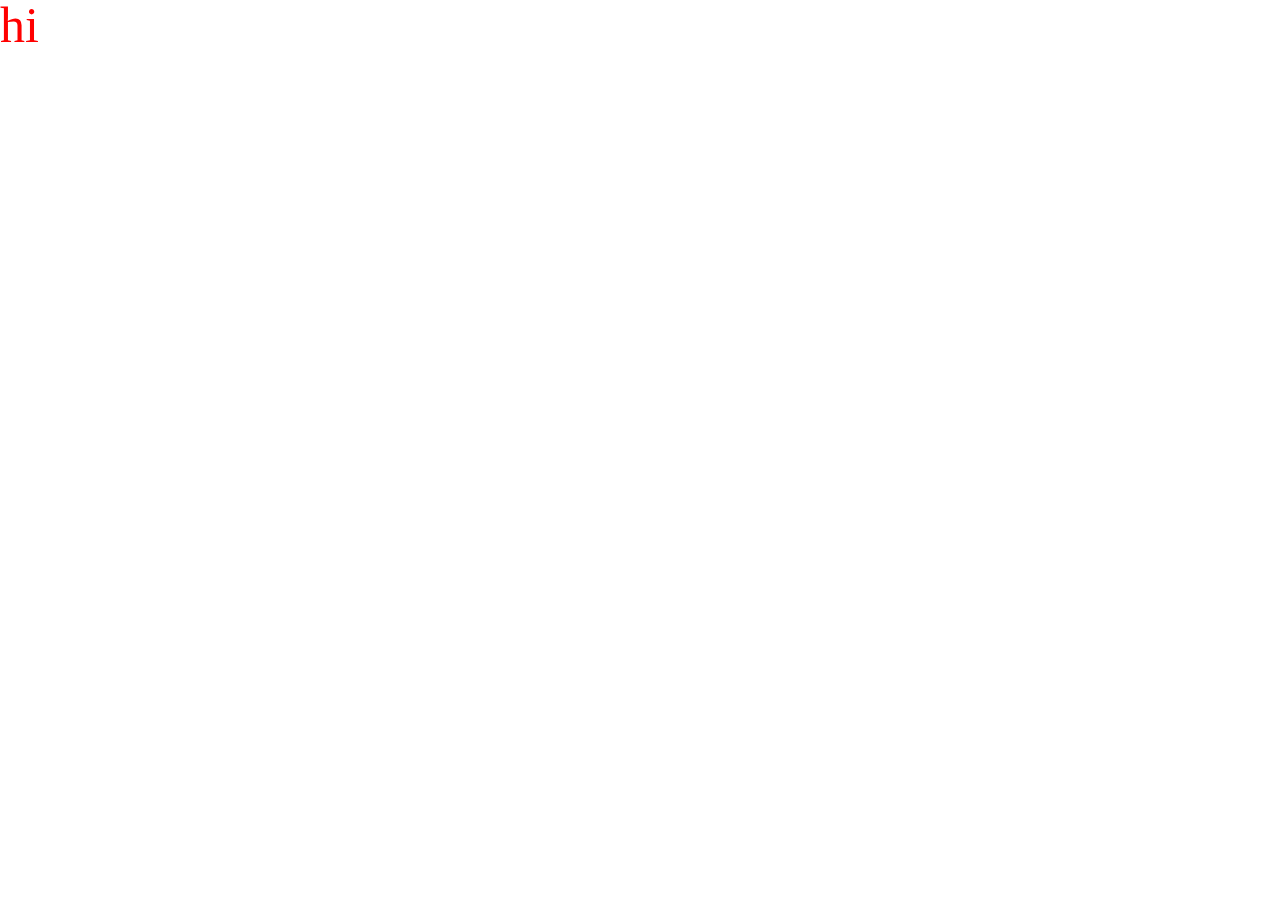
==== index.html @ 22e25c7e "start" ====
<!DOCTYPE html>
<html lang="en">
  <head>
    <link rel="stylesheet" type="text/css" href="css/normal.css">
    <link rel="stylesheet" type="text/css" href="css/media.css">
    <link rel="stylesheet" type="text/css" href="css/style.css">
    <title>Portfolio</title>
  </head>
  <body>
    <p>hi</p>
    <script src="js/jquery-2.2.4.min.js"></script>
    <script src="js/script.js"></script>
  </body>
</html>
---- css/normal.css ----
html, body, div, span, applet, object, iframe,
h1, h2, h3, h4, h5, h6, p, pre,
a, abbr, acronym, address, big, code,
del, dfn, em, img, ins, kbd, s, samp,
small, strike, strong, tt, var,
b, u, i, center,
dl, dt, dd, ol, ul, li,
fieldset, form, label, legend,
table, caption, tbody, tfoot, thead, tr, th, td,
article, aside, canvas, details, embed, 
figure, figcaption, footer, header, hgroup, 
menu, nav, output, ruby, section, summary,
time, mark, audio, video {
	margin: 0;
	padding: 0;
	border: 0;
	font-size: 100%;
	font: inherit;
	vertical-align: baseline;
}
article, aside, details, figcaption, figure, 
footer, header, hgroup, menu, nav, section {
	display: block;
}
body {
	line-height: 1;
}
ol, ul {
	list-style: none;
}
table {
	border-collapse: collapse;
	border-spacing: 0;
}
button:active, button:focus {
	outline: none;
}
button::-moz-focus-inner {
	border: 0;
}
a{
	text-decoration: none;
}
---- css/media.css ----
@media (min-width: 1200px){
    .food__content{
        margin: 0 20% 0 0;
    }
    .header__logo{
        margin: 71px 50px 0 0 ;
    }
}
@media (max-width: 1200px){
    .header__side{
        margin-top: 60px;
    }
    .header__center{
        margin: 60px 30px 0 30px;
    }
    .header__content{
        min-height: 730px;
    }
    .header__logo{
        margin: 71px 50px 0 0 ;
    }
    .header__link{
        font-size: 20px;
        margin: 0 10px 0 10px;
    }
    .menu__content{
        height: 900px;
    }
    .food__menu{
        margin-right: 2%;
        min-width: 850px;
    }
    .food__info{
        margin: 30px 60px 0 0;
    }
    .info__news{
        margin: 80px 0 0 20px;
    }
}
@media (max-width: 992px){
    .header__logo{
        margin: 71px 20px 0 0 ;
    }
    .header__link{
        font-size: 17px;
        margin: 0 15px 0 15px;
    }
    .info__news{
        margin: 80px 0 0 20px;
    }
    .info__list{
        margin: 80px 20px 0 20px;
    }
}  
@media (max-width: 767px){
    .header__logo{
        display: none;
    }
    .header__link{
        font-size: 12px;
        margin: 0 10px 0 10px;
    }
    .header__nav{
        margin-right: 0px;
    }
    .menu__subject{
        font-size: 14px;
    }
    .menu__subtitle{
        font-size: 10px;
    }
    .food__menu{
        background: none;
        margin-right: 1%;
        min-width: 0px;
    }
    .food__info{
        float: none;
        margin: 30px 0 0 40px;
    }
    .info__block{
        flex-wrap: wrap;
    }
    .info__text{
        min-width: 150px;
    }
    .info__item{
        font-size: 12px;
    }
    .info__list{
        margin: 80px 10px 0 10px;
    }
    .food__right{
        display: none;
    }
}
---- css/style.css ----
p {
  font-size: 50px;
}
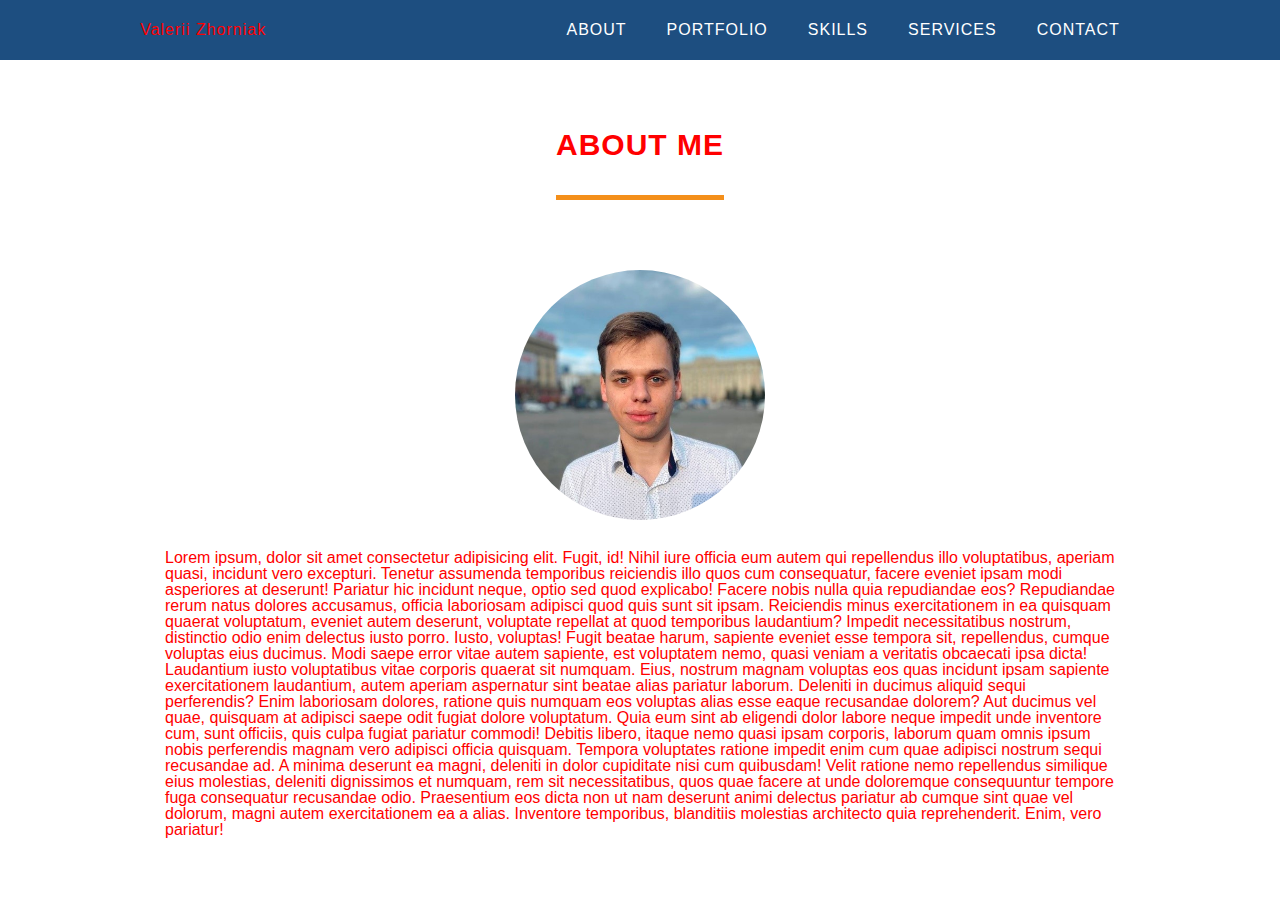
==== commit d1bebb76: "about" ====
--- a/index.html
+++ b/index.html
@@ -7,7 +7,27 @@
     <title>Portfolio</title>
   </head>
   <body>
-    <p>hi</p>
+    <header class="header"> 
+      <header class="header__content"> 
+        <p class="header__name">Valerii Zhorniak</p>
+        <nav class="header__nav"> 
+          <ul class="header__list">
+            <li><a class="header__item" href="#about">ABOUT</a></li>
+            <li><a class="header__item" href="#">PORTFOLIO</a></li>
+            <li><a class="header__item" href="#">SKILLS</a></li>
+            <li><a class="header__item" href="#">SERVICES</a></li>
+            <li><a class="header__item" href="#">CONTACT</a></li>
+          </ul>
+        </nav>
+      </header>
+    </header>
+    <div class="about">
+       <a id="about"></a>
+      <div class="about__content"> 
+        <p class="about__title">ABOUT ME </p><img class="about__photo" src="image/photo.jpg" alt="photo">
+        <p class="about__text">Lorem ipsum, dolor sit amet consectetur adipisicing elit. Fugit, id! Nihil iure officia eum autem qui repellendus illo voluptatibus, aperiam quasi, incidunt vero excepturi. Tenetur assumenda temporibus reiciendis illo quos cum consequatur, facere eveniet ipsam modi asperiores at deserunt! Pariatur hic incidunt neque, optio sed quod explicabo! Facere nobis nulla quia repudiandae eos? Repudiandae rerum natus dolores accusamus, officia laboriosam adipisci quod quis sunt sit ipsam. Reiciendis minus exercitationem in ea quisquam quaerat voluptatum, eveniet autem deserunt, voluptate repellat at quod temporibus laudantium? Impedit necessitatibus nostrum, distinctio odio enim delectus iusto porro. Iusto, voluptas! Fugit beatae harum, sapiente eveniet esse tempora sit, repellendus, cumque voluptas eius ducimus. Modi saepe error vitae autem sapiente, est voluptatem nemo, quasi veniam a veritatis obcaecati ipsa dicta! Laudantium iusto voluptatibus vitae corporis quaerat sit numquam. Eius, nostrum magnam voluptas eos quas incidunt ipsam sapiente exercitationem laudantium, autem aperiam aspernatur sint beatae alias pariatur laborum. Deleniti in ducimus aliquid sequi perferendis? Enim laboriosam dolores, ratione quis numquam eos voluptas alias esse eaque recusandae dolorem? Aut ducimus vel quae, quisquam at adipisci saepe odit fugiat dolore voluptatum. Quia eum sint ab eligendi dolor labore neque impedit unde inventore cum, sunt officiis, quis culpa fugiat pariatur commodi! Debitis libero, itaque nemo quasi ipsam corporis, laborum quam omnis ipsum nobis perferendis magnam vero adipisci officia quisquam. Tempora voluptates ratione impedit enim cum quae adipisci nostrum sequi recusandae ad. A minima deserunt ea magni, deleniti in dolor cupiditate nisi cum quibusdam! Velit ratione nemo repellendus similique eius molestias, deleniti dignissimos et numquam, rem sit necessitatibus, quos quae facere at unde doloremque consequuntur tempore fuga consequatur recusandae odio. Praesentium eos dicta non ut nam deserunt animi delectus pariatur ab cumque sint quae vel dolorum, magni autem exercitationem ea a alias. Inventore temporibus, blanditiis molestias architecto quia reprehenderit. Enim, vero pariatur!</p>
+      </div>
+    </div>
     <script src="js/jquery-2.2.4.min.js"></script>
     <script src="js/script.js"></script>
   </body>
--- a/css/style.css
+++ b/css/style.css
@@ -1,3 +1,56 @@
-p {
-  font-size: 50px;
+.header__content {
+  height: 60px;
+  background-color: #1d4e80;
+  font-family: Arial, "Helvetica Neue", Helvetica, sans-serif;
+  display: flex;
+  flex-direction: row;
+  align-items: center;
+  justify-content: space-around;
 }
+.header__item {
+  color: #fff;
+  margin: 0 20px 0 20px;
+  letter-spacing: 1px;
+}
+.header__item:hover {
+  color: #f48f1a;
+  transition: ease 0.3s;
+}
+.header__name {
+  color: #fff;
+  letter-spacing: 1px;
+}
+.header__list {
+  display: flex;
+  flex-direction: row;
+}
+
+.about__content {
+  height: 840px;
+  display: flex;
+  flex-direction: column;
+  align-content: center;
+  align-items: center;
+  font-family: Arial, "Helvetica Neue", Helvetica, sans-serif;
+}
+.about__title {
+  font-size: 30px;
+  color: #1d4e80;
+  letter-spacing: 1px;
+  font-weight: bold;
+  margin-top: 70px;
+  padding-bottom: 35px;
+  border-bottom: solid 5px #f48f1a;
+}
+.about__photo {
+  border-radius: 50%;
+  height: auto;
+  width: 100%;
+  max-width: 250px;
+  margin-top: 70px;
+}
+.about__text {
+  color: #616e7c;
+  width: 950px;
+  margin-top: 30px;
+}
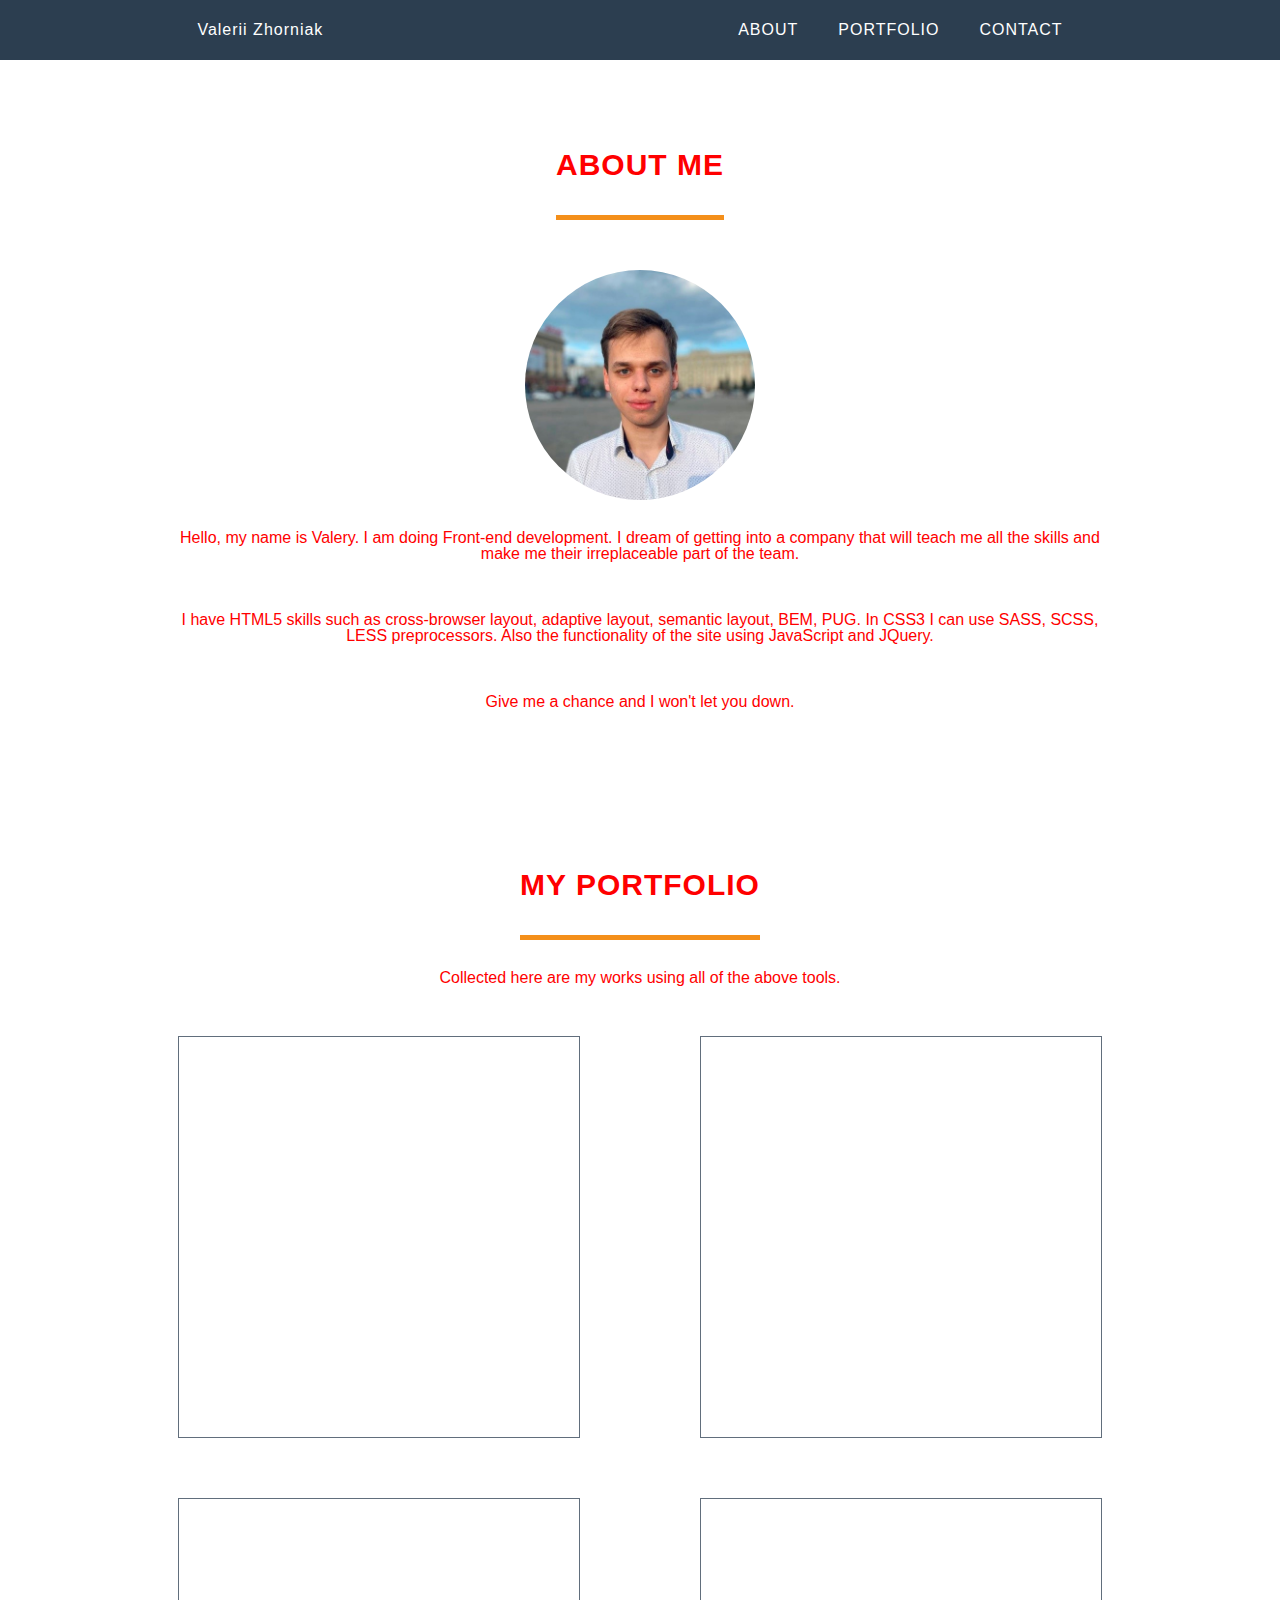
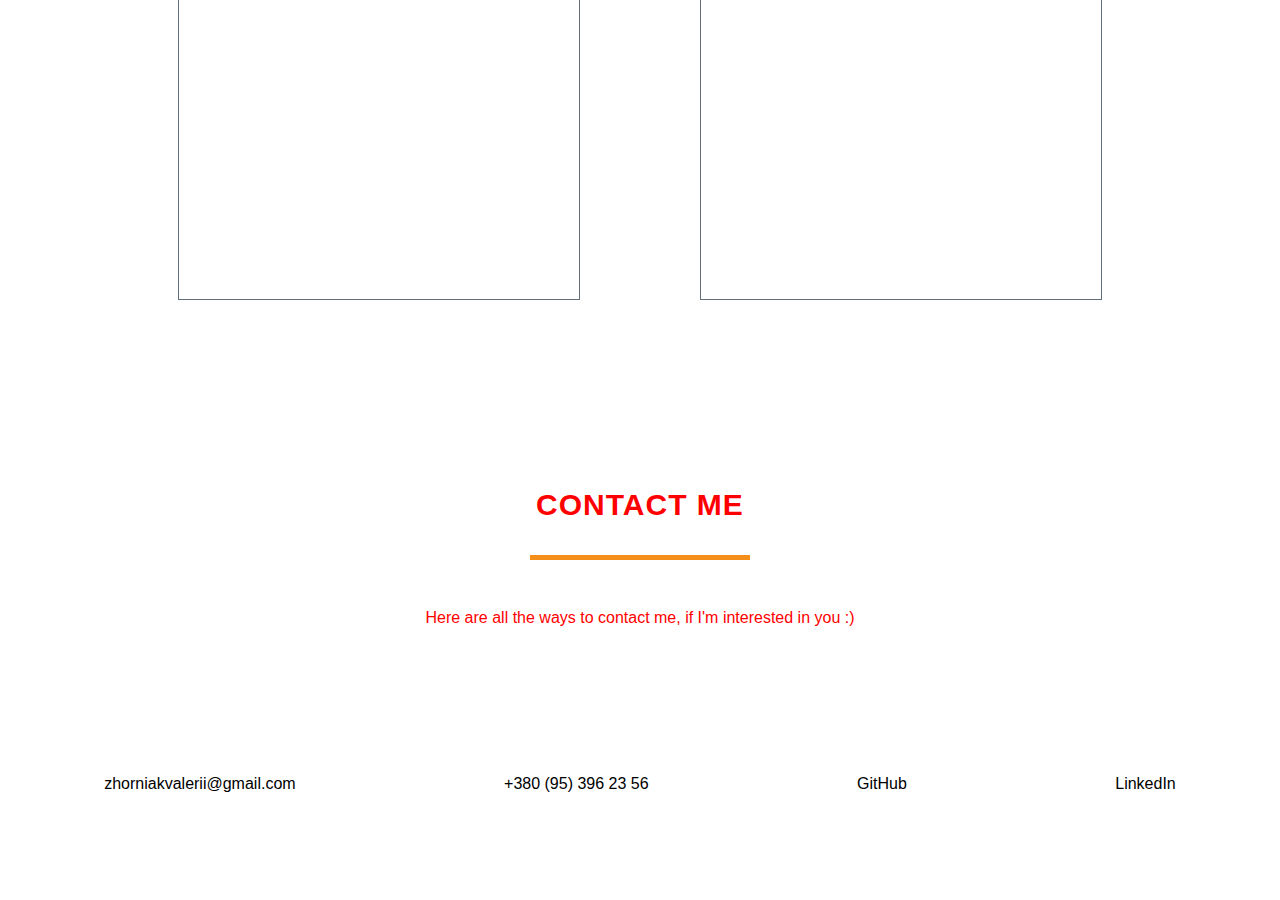
==== commit e73c46d2: "last" ====
--- a/index.html
+++ b/index.html
@@ -3,29 +3,50 @@
   <head>
     <link rel="stylesheet" type="text/css" href="css/normal.css">
     <link rel="stylesheet" type="text/css" href="css/media.css">
+    <link rel="stylesheet" type="text/css" href="css/icons.css">
     <link rel="stylesheet" type="text/css" href="css/style.css">
     <title>Portfolio</title>
   </head>
   <body>
     <header class="header"> 
-      <header class="header__content"> 
-        <p class="header__name">Valerii Zhorniak</p>
+      <div class="header__content"> <a class="header__name" href="https://github.com/ValeriiZhorniak" target="_blank">Valerii Zhorniak</a>
         <nav class="header__nav"> 
           <ul class="header__list">
             <li><a class="header__item" href="#about">ABOUT</a></li>
-            <li><a class="header__item" href="#">PORTFOLIO</a></li>
-            <li><a class="header__item" href="#">SKILLS</a></li>
-            <li><a class="header__item" href="#">SERVICES</a></li>
-            <li><a class="header__item" href="#">CONTACT</a></li>
+            <li><a class="header__item" href="#portfolio">PORTFOLIO</a></li>
+            <li><a class="header__item" href="#contact">CONTACT</a></li>
           </ul>
         </nav>
-      </header>
+      </div>
     </header>
-    <div class="about">
-       <a id="about"></a>
+    <div class="about"> <a id="about"></a>
       <div class="about__content"> 
         <p class="about__title">ABOUT ME </p><img class="about__photo" src="image/photo.jpg" alt="photo">
-        <p class="about__text">Lorem ipsum, dolor sit amet consectetur adipisicing elit. Fugit, id! Nihil iure officia eum autem qui repellendus illo voluptatibus, aperiam quasi, incidunt vero excepturi. Tenetur assumenda temporibus reiciendis illo quos cum consequatur, facere eveniet ipsam modi asperiores at deserunt! Pariatur hic incidunt neque, optio sed quod explicabo! Facere nobis nulla quia repudiandae eos? Repudiandae rerum natus dolores accusamus, officia laboriosam adipisci quod quis sunt sit ipsam. Reiciendis minus exercitationem in ea quisquam quaerat voluptatum, eveniet autem deserunt, voluptate repellat at quod temporibus laudantium? Impedit necessitatibus nostrum, distinctio odio enim delectus iusto porro. Iusto, voluptas! Fugit beatae harum, sapiente eveniet esse tempora sit, repellendus, cumque voluptas eius ducimus. Modi saepe error vitae autem sapiente, est voluptatem nemo, quasi veniam a veritatis obcaecati ipsa dicta! Laudantium iusto voluptatibus vitae corporis quaerat sit numquam. Eius, nostrum magnam voluptas eos quas incidunt ipsam sapiente exercitationem laudantium, autem aperiam aspernatur sint beatae alias pariatur laborum. Deleniti in ducimus aliquid sequi perferendis? Enim laboriosam dolores, ratione quis numquam eos voluptas alias esse eaque recusandae dolorem? Aut ducimus vel quae, quisquam at adipisci saepe odit fugiat dolore voluptatum. Quia eum sint ab eligendi dolor labore neque impedit unde inventore cum, sunt officiis, quis culpa fugiat pariatur commodi! Debitis libero, itaque nemo quasi ipsam corporis, laborum quam omnis ipsum nobis perferendis magnam vero adipisci officia quisquam. Tempora voluptates ratione impedit enim cum quae adipisci nostrum sequi recusandae ad. A minima deserunt ea magni, deleniti in dolor cupiditate nisi cum quibusdam! Velit ratione nemo repellendus similique eius molestias, deleniti dignissimos et numquam, rem sit necessitatibus, quos quae facere at unde doloremque consequuntur tempore fuga consequatur recusandae odio. Praesentium eos dicta non ut nam deserunt animi delectus pariatur ab cumque sint quae vel dolorum, magni autem exercitationem ea a alias. Inventore temporibus, blanditiis molestias architecto quia reprehenderit. Enim, vero pariatur!</p>
+        <p class="about__text">Hello, my name is Valery. I am doing Front-end development. I dream of getting into a company that will teach me all the skills and make me their irreplaceable part of the team.</p>
+        <p class="about__text">I have HTML5 skills such as cross-browser layout, adaptive layout, semantic layout, BEM, PUG. In CSS3 I can use SASS, SCSS, LESS preprocessors. Also the functionality of the site using JavaScript and JQuery.</p>
+        <p class="about__text">Give me a chance and I won't let you down.</p>
+      </div>
+    </div>
+    <div class="portfolio"><a id="portfolio"></a>
+      <div class="portfolio__content"> 
+        <p class="portfolio__title">MY PORTFOLIO</p>
+        <p class="portfolio__subtitle">Collected here are my works using all of the above tools.</p>
+        <div class="portfolio__layout"> <a class="portfolio__example_one" href="https://valeriizhorniak.github.io/BEM__LAYOUT/" target="_blank"></a><a class="portfolio__example_two" href="https://valeriizhorniak.github.io/LAYOUT/" target="_blank"></a><a class="portfolio__example_three" href="https://valeriizhorniak.github.io/PUG__LESS__JS__BEM__LAYOUT/" target="_blank"></a><a class="portfolio__example_four" href="https://valeriizhorniak.github.io/SCSS__JS__BEM__LAYOUT/" target="_blank"></a></div>
+      </div>
+    </div>
+    <div class="contact"><a id="contact"></a>
+      <div class="contact__content"> 
+        <p class="contact__title">CONTACT ME </p>
+        <p class="contact__info">Here are all the ways to contact me, if I'm interested in you :)</p>
+        <div class="contact__box"> <a class="contact__item" href="mailto:zhorniakvalerii@gmail.com"> 
+            <div class="far fa-envelope contact__image"> </div>
+            <div class="contact__name">zhorniakvalerii@gmail.com</div></a><a class="contact__item" href="tel:+380953962356"> 
+            <div class="fas fa-phone-alt contact__image"> </div>
+            <div class="contact__name">+380 (95) 396 23 56</div></a><a class="contact__item" href="https://github.com/ValeriiZhorniak" target="_blank">
+            <div class="fab fa-github contact__image"></div>
+            <div class="contact__name">GitHub</div></a><a class="contact__item" href="https://www.linkedin.com/in/valerii-zhorniak-b6907b1a3/" target="_blank">
+            <div class="fab fa-linkedin-in contact__image"></div>
+            <div class="contact__name">LinkedIn</div></a></div>
       </div>
     </div>
     <script src="js/jquery-2.2.4.min.js"></script>
--- a/css/style.css
+++ b/css/style.css
@@ -1,6 +1,9 @@
 .header__content {
-  height: 60px;
-  background-color: #1d4e80;
+  position: fixed;
+  z-index: 10;
+  min-width: 100%;
+  min-height: 60px;
+  background-color: #2c3e50;
   font-family: Arial, "Helvetica Neue", Helvetica, sans-serif;
   display: flex;
   flex-direction: row;
@@ -26,7 +29,7 @@
 }
 
 .about__content {
-  height: 840px;
+  min-height: 800px;
   display: flex;
   flex-direction: column;
   align-content: center;
@@ -35,10 +38,10 @@
 }
 .about__title {
   font-size: 30px;
-  color: #1d4e80;
+  color: #2c3e50;
   letter-spacing: 1px;
   font-weight: bold;
-  margin-top: 70px;
+  margin-top: 150px;
   padding-bottom: 35px;
   border-bottom: solid 5px #f48f1a;
 }
@@ -46,11 +49,135 @@
   border-radius: 50%;
   height: auto;
   width: 100%;
-  max-width: 250px;
-  margin-top: 70px;
+  max-width: 230px;
+  margin-top: 50px;
 }
 .about__text {
   color: #616e7c;
-  width: 950px;
+  max-width: 950px;
+  margin: 30px auto 20px auto;
+  padding: 0 10px;
+  text-align: center;
+}
+
+.portfolio__content {
+  min-height: 1200px;
+  display: flex;
+  flex-direction: column;
+  align-content: center;
+  align-items: center;
+  font-family: Arial, "Helvetica Neue", Helvetica, sans-serif;
+  background: url(../image/bg.jpg) 100% 100% no-repeat;
+  background-attachment: fixed;
+  background-size: 100% 100%;
+}
+.portfolio__title {
+  font-size: 30px;
+  color: #2c3e50;
+  letter-spacing: 1px;
+  font-weight: bold;
+  margin-top: 70px;
+  padding-bottom: 35px;
+  border-bottom: solid 5px #f48f1a;
+}
+.portfolio__subtitle {
+  color: #000;
+  max-width: 950px;
   margin-top: 30px;
+  text-align: center;
 }
+.portfolio__list {
+  display: flex;
+  flex-direction: row;
+  margin-top: 60px;
+}
+.portfolio__item {
+  padding: 0 44px 0 44px;
+  color: #000;
+}
+.portfolio__item_center {
+  border-right: solid 1px #000;
+  border-left: solid 1px #000;
+  padding: 0 44px 0 44px;
+  color: #000;
+}
+.portfolio__layout {
+  display: flex;
+  flex-direction: row;
+  flex-wrap: wrap;
+  justify-content: center;
+  margin-top: 20px;
+}
+.portfolio__example_one {
+  background: url(../image/one.png) 100% 100% no-repeat;
+  background-size: 100% 100%;
+  min-width: 400px;
+  min-height: 400px;
+  margin: 30px 60px 30px 60px;
+  border: 1px solid #616e7c;
+}
+.portfolio__example_two {
+  background: url(../image/two.png) 100% 100% no-repeat;
+  background-size: 100% 100%;
+  min-width: 400px;
+  min-height: 400px;
+  margin: 30px 60px 30px 60px;
+  border: 1px solid #616e7c;
+}
+.portfolio__example_three {
+  background: url(../image/three.png) 100% 100% no-repeat;
+  background-size: 100% 100%;
+  min-width: 400px;
+  min-height: 400px;
+  margin: 30px 60px 30px 60px;
+  border: 1px solid #616e7c;
+}
+.portfolio__example_four {
+  background: url(../image/four.png) 100% 100% no-repeat;
+  background-size: 100% 100%;
+  min-width: 400px;
+  min-height: 400px;
+  margin: 30px 60px 30px 60px;
+  border: 1px solid #616e7c;
+}
+
+.contact__content {
+  min-height: 500px;
+  display: flex;
+  flex-direction: column;
+  font-family: Arial, "Helvetica Neue", Helvetica, sans-serif;
+}
+.contact__title {
+  font-size: 30px;
+  color: #2c3e50;
+  letter-spacing: 1px;
+  font-weight: bold;
+  padding-bottom: 35px;
+  border-bottom: solid 5px #f48f1a;
+  min-width: 220px;
+  text-align: center;
+  margin: 90px auto 0 auto;
+}
+.contact__info {
+  color: #000;
+  margin-top: 50px;
+  text-align: center;
+}
+.contact__box {
+  display: flex;
+  flex-direction: row;
+  align-items: center;
+  justify-content: space-around;
+  margin-top: 110px;
+}
+.contact__item {
+  display: flex;
+  flex-direction: column;
+  align-items: center;
+  color: #000;
+}
+.contact__image {
+  font-size: 35px;
+  margin-bottom: 40px;
+  color: #000;
+}
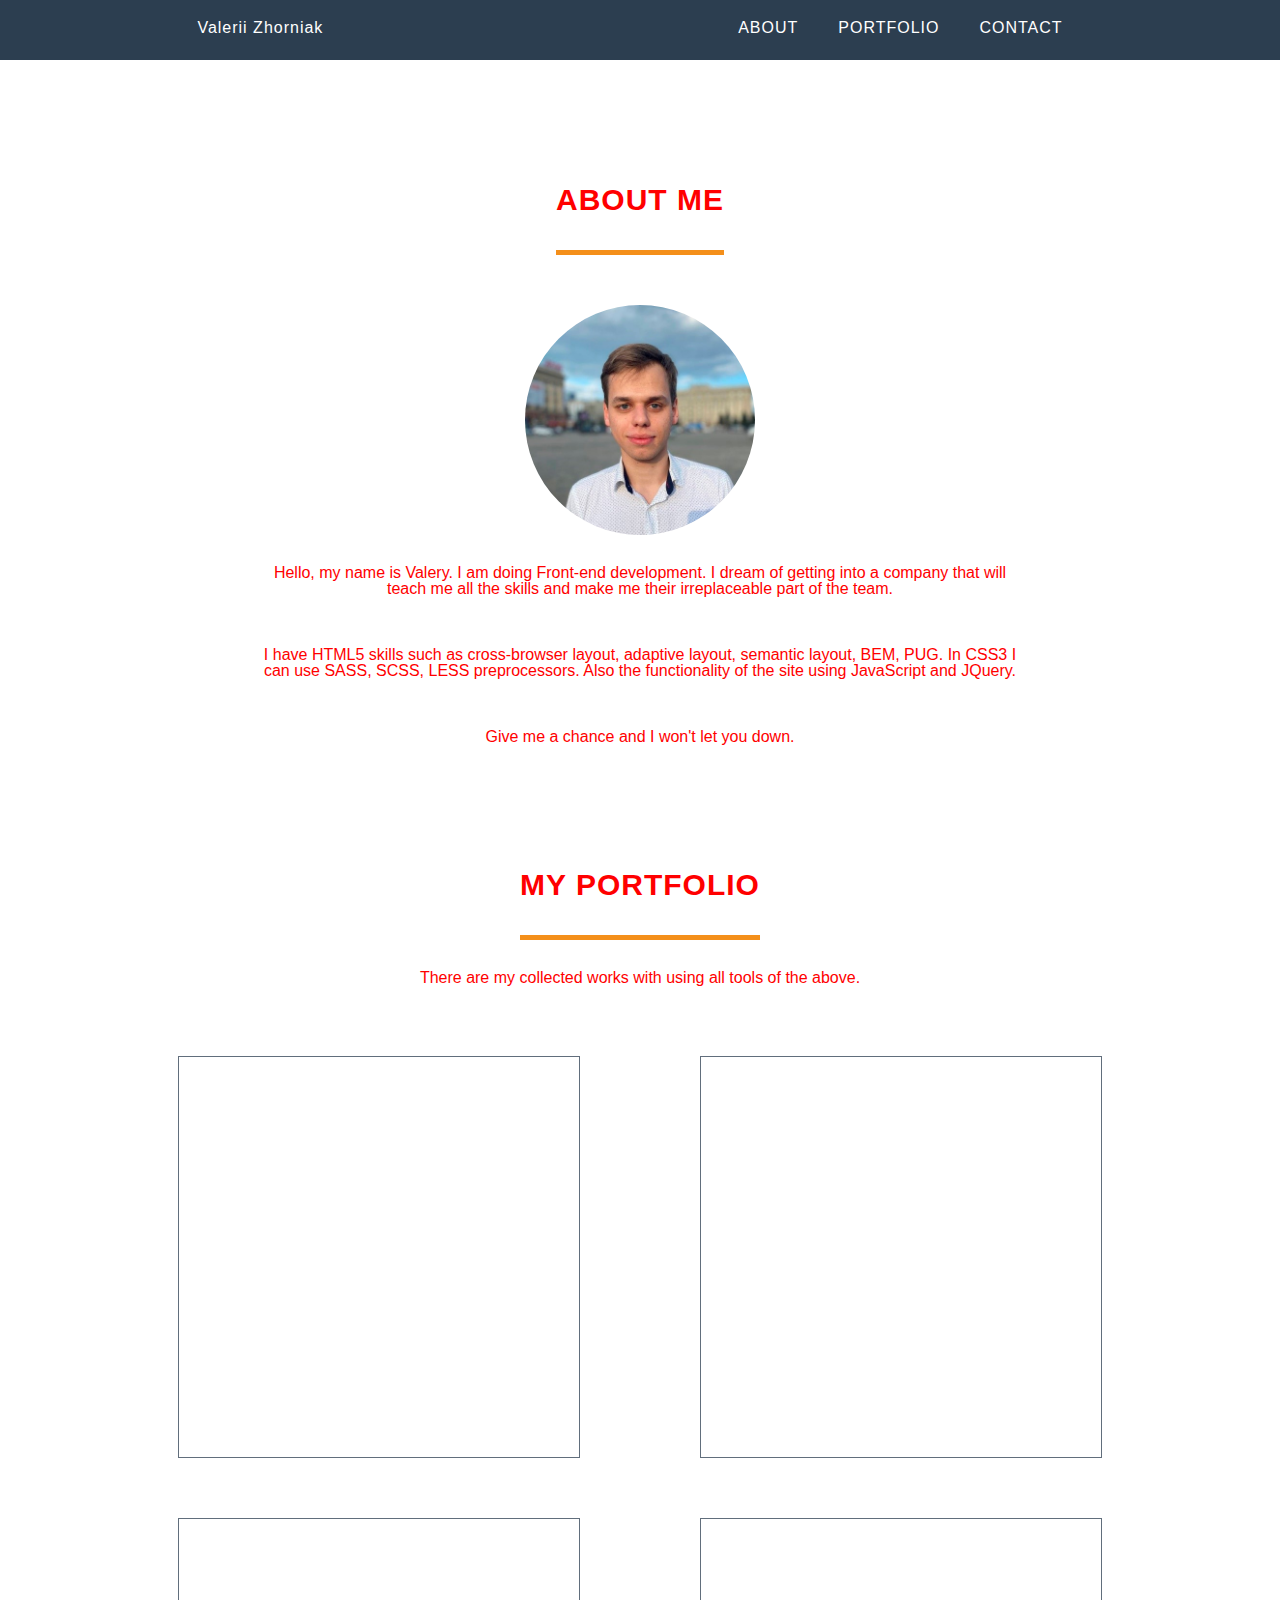
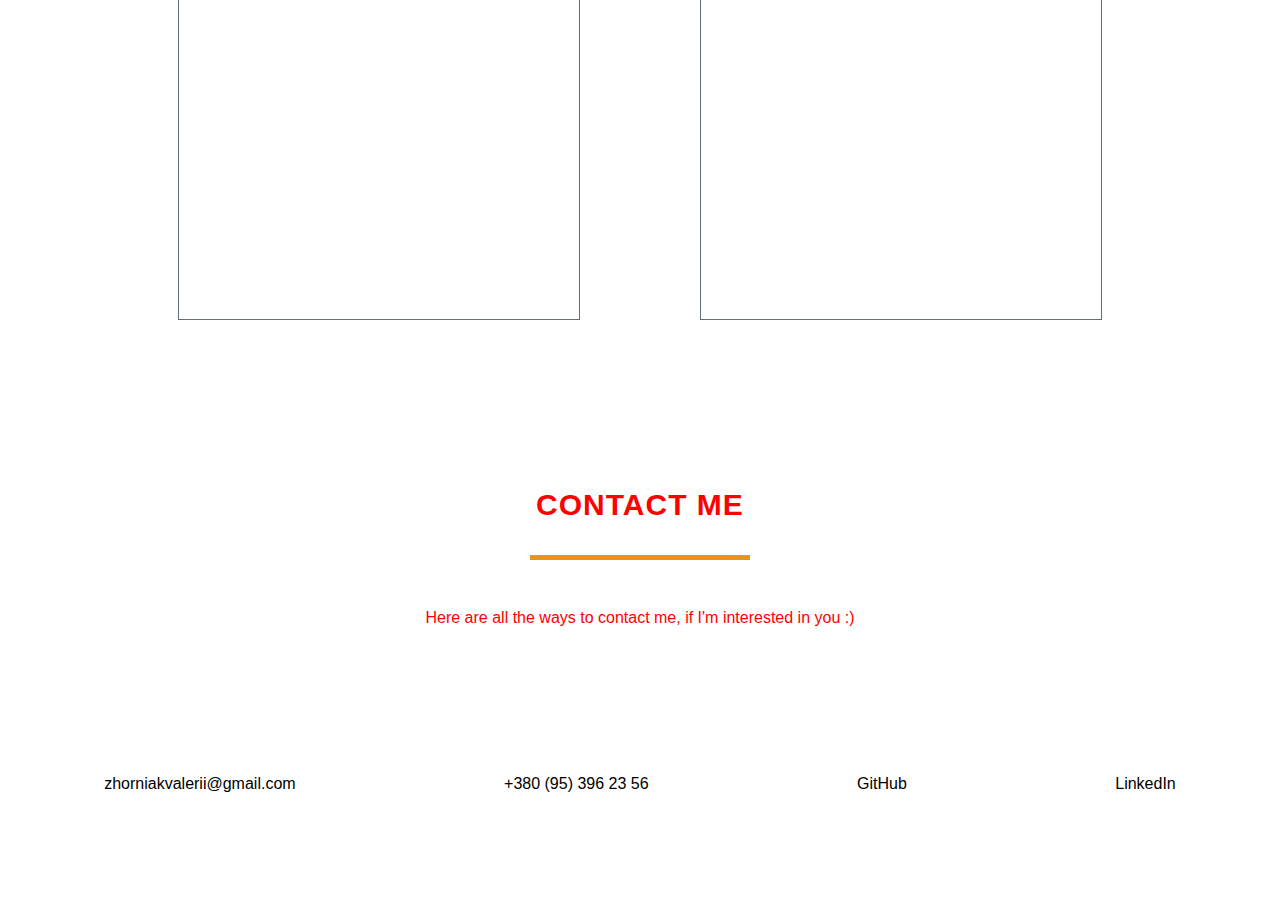
==== commit 05bcc21b: "cross" ====
--- a/index.html
+++ b/index.html
@@ -2,7 +2,6 @@
 <html lang="en">
   <head>
     <link rel="stylesheet" type="text/css" href="css/normal.css">
-    <link rel="stylesheet" type="text/css" href="css/media.css">
     <link rel="stylesheet" type="text/css" href="css/icons.css">
     <link rel="stylesheet" type="text/css" href="css/style.css">
     <title>Portfolio</title>
@@ -30,7 +29,7 @@
     <div class="portfolio"><a id="portfolio"></a>
       <div class="portfolio__content"> 
         <p class="portfolio__title">MY PORTFOLIO</p>
-        <p class="portfolio__subtitle">Collected here are my works using all of the above tools.</p>
+        <p class="portfolio__subtitle">There are my collected works with using all tools of the above.</p>
         <div class="portfolio__layout"> <a class="portfolio__example_one" href="https://valeriizhorniak.github.io/BEM__LAYOUT/" target="_blank"></a><a class="portfolio__example_two" href="https://valeriizhorniak.github.io/LAYOUT/" target="_blank"></a><a class="portfolio__example_three" href="https://valeriizhorniak.github.io/PUG__LESS__JS__BEM__LAYOUT/" target="_blank"></a><a class="portfolio__example_four" href="https://valeriizhorniak.github.io/SCSS__JS__BEM__LAYOUT/" target="_blank"></a></div>
       </div>
     </div>
--- a/css/style.css
+++ b/css/style.css
@@ -7,12 +7,11 @@
   font-family: Arial, "Helvetica Neue", Helvetica, sans-serif;
   display: flex;
   flex-direction: row;
-  align-items: center;
   justify-content: space-around;
 }
 .header__item {
   color: #fff;
-  margin: 0 20px 0 20px;
+  margin: auto 20px auto 20px;
   letter-spacing: 1px;
 }
 .header__item:hover {
@@ -22,9 +21,11 @@
 .header__name {
   color: #fff;
   letter-spacing: 1px;
+  margin-top: 20px;
 }
 .header__list {
   display: flex;
+  margin-top: 20px;
   flex-direction: row;
 }
 
@@ -32,6 +33,7 @@
   min-height: 800px;
   display: flex;
   flex-direction: column;
+  justify-content: center;
   align-content: center;
   align-items: center;
   font-family: Arial, "Helvetica Neue", Helvetica, sans-serif;
@@ -54,9 +56,7 @@
 }
 .about__text {
   color: #616e7c;
-  max-width: 950px;
-  margin: 30px auto 20px auto;
-  padding: 0 10px;
+  margin: 30px 20% 20px 20%;
   text-align: center;
 }
 
@@ -82,8 +82,7 @@
 }
 .portfolio__subtitle {
   color: #000;
-  max-width: 950px;
-  margin-top: 30px;
+  margin: 30px 20% 20px 20%;
   text-align: center;
 }
 .portfolio__list {
@@ -104,6 +103,7 @@
 .portfolio__layout {
   display: flex;
   flex-direction: row;
+  -ms-flex-direction: column;
   flex-wrap: wrap;
   justify-content: center;
   margin-top: 20px;
@@ -154,7 +154,7 @@
   font-weight: bold;
   padding-bottom: 35px;
   border-bottom: solid 5px #f48f1a;
-  min-width: 220px;
+  width: 220px;
   text-align: center;
   margin: 90px auto 0 auto;
 }
@@ -166,6 +166,7 @@
 .contact__box {
   display: flex;
   flex-direction: row;
+  flex-wrap: wrap;
   align-items: center;
   justify-content: space-around;
   margin-top: 110px;
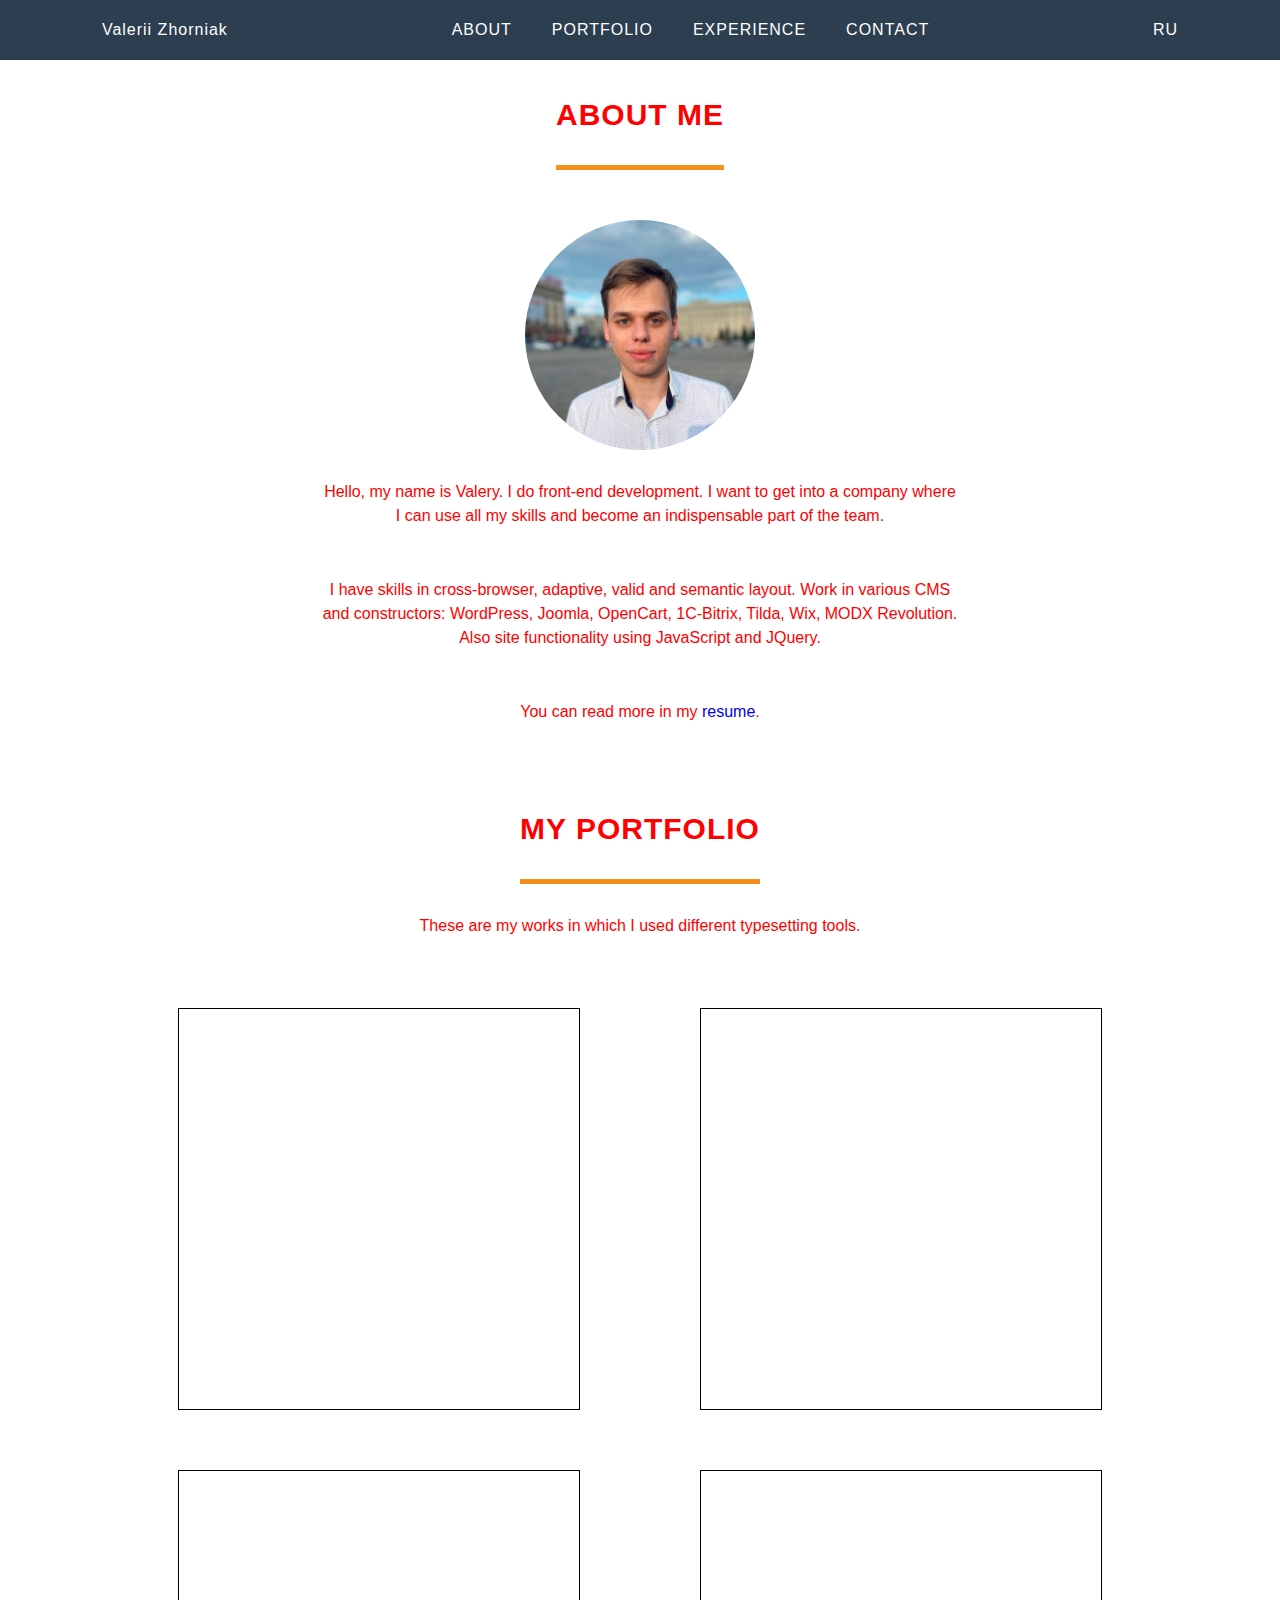
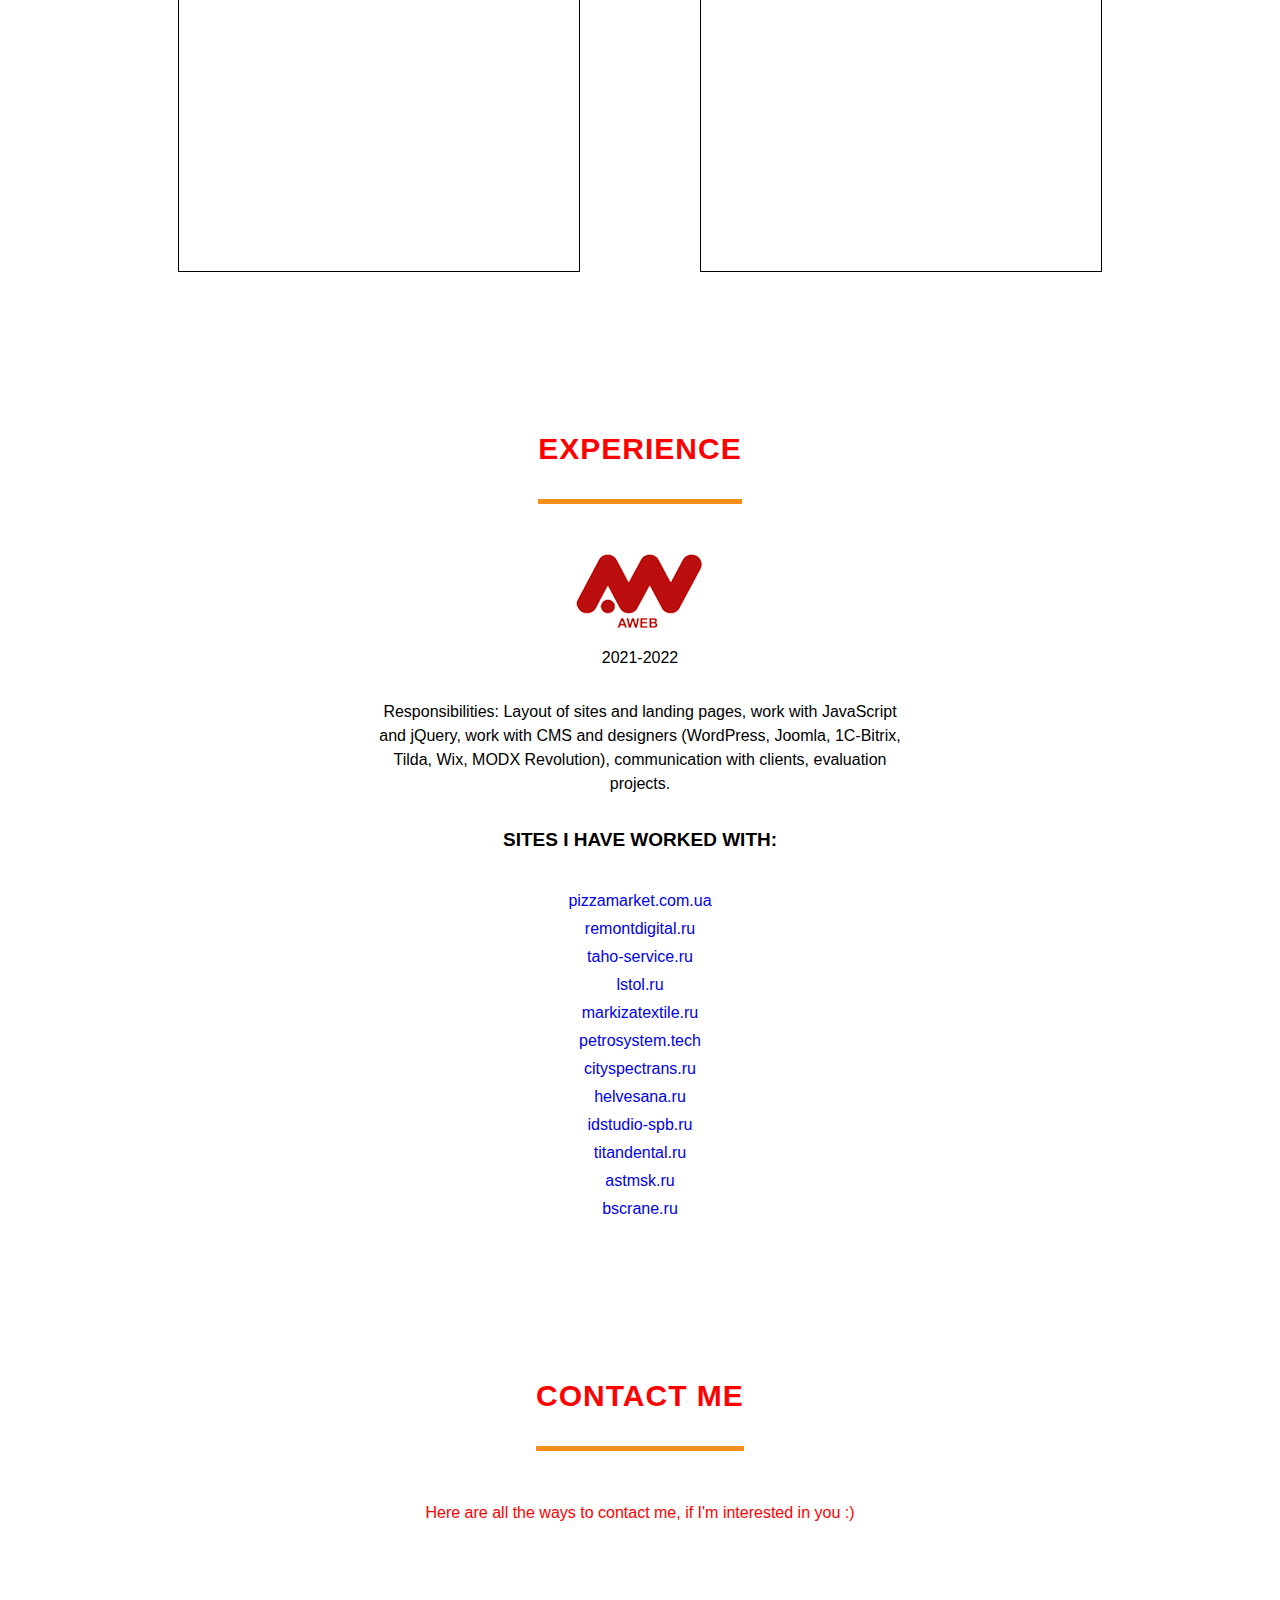
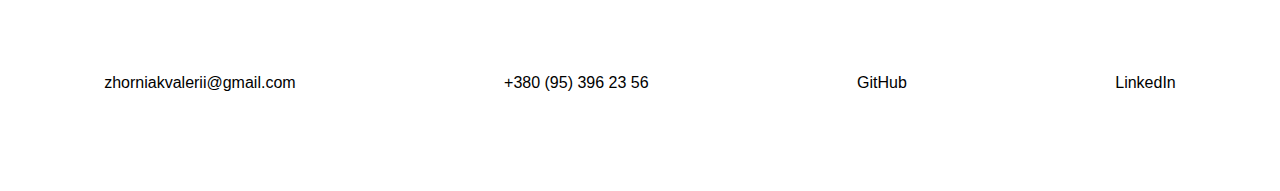
==== commit e5ee0fa1: "new info" ====
--- a/index.html
+++ b/index.html
@@ -1,54 +1,107 @@
 <!DOCTYPE html>
 <html lang="en">
-  <head>
-    <link rel="stylesheet" type="text/css" href="css/normal.css">
-    <link rel="stylesheet" type="text/css" href="css/icons.css">
-    <link rel="stylesheet" type="text/css" href="css/style.css">
-    <title>Portfolio</title>
-  </head>
-  <body>
-    <header class="header"> 
-      <div class="header__content"> <a class="header__name" href="https://github.com/ValeriiZhorniak" target="_blank">Valerii Zhorniak</a>
-        <nav class="header__nav"> 
-          <ul class="header__list">
-            <li><a class="header__item" href="#about">ABOUT</a></li>
-            <li><a class="header__item" href="#portfolio">PORTFOLIO</a></li>
-            <li><a class="header__item" href="#contact">CONTACT</a></li>
-          </ul>
-        </nav>
+
+<head>
+  <link rel="stylesheet" type="text/css" href="css/normal.css">
+  <link rel="stylesheet" type="text/css" href="css/icons.css">
+  <link rel="stylesheet" type="text/css" href="css/style.css">
+  <link rel="stylesheet" type="text/css" href="css/media.css">
+  <meta charset="UTF-8">
+  <meta name="viewport" content="width=device-width, initial-scale=1.0">
+  <title>Portfolio</title>
+</head>
+
+<body>
+  <header class="header">
+    <div class="header__content"> <a class="header__name" href="https://github.com/ValeriiZhorniak"
+        target="_blank">Valerii Zhorniak</a>
+      <nav class="header__nav">
+        <ul class="header__list">
+          <li><a class="header__item" href="#about">ABOUT</a></li>
+          <li><a class="header__item" href="#portfolio">PORTFOLIO</a></li>
+          <li><a class="header__item" href="#experience">EXPERIENCE</a></li>
+          <li><a class="header__item" href="#contact">CONTACT</a></li>
+        </ul>
+      </nav><a class="header__lang" href="index-2.html">RU</a>
+    </div>
+  </header>
+  <div class="about"> <a id="about"></a>
+    <div class="about__content">
+      <p class="about__title">ABOUT ME </p><img class="about__photo" src="image/photo.jpg" alt="photo">
+      <p class="about__text">Hello, my name is Valery. I do front-end development. I want to get into a company where I
+        can use all my skills and become an indispensable part of the team.</p>
+      <p class="about__text">I have skills in cross-browser, adaptive, valid and semantic layout. Work in various CMS
+        and constructors: WordPress, Joomla, OpenCart, 1С-Bitrix, Tilda, Wix, MODX Revolution. Also site functionality
+        using JavaScript and JQuery.</p>
+        <p class="about__text">You can read more in my <a
+          href="Zhorniak_Valerii_Front_End_CV.pdf">resume</a>.</p>
+    </div>
+  </div>
+  <div class="portfolio"><a id="portfolio"></a>
+    <div class="portfolio__content">
+      <p class="portfolio__title">MY PORTFOLIO</p>
+      <p class="portfolio__subtitle">These are my works in which I used different typesetting tools.</p>
+      <div class="portfolio__layout"> <a class="portfolio__example_one"
+          href="https://valeriizhorniak.github.io/BEM__LAYOUT/" target="_blank"></a><a class="portfolio__example_two"
+          href="https://valeriizhorniak.github.io/LAYOUT/" target="_blank"></a><a class="portfolio__example_three"
+          href="https://valeriizhorniak.github.io/PUG__LESS__JS__BEM__LAYOUT/" target="_blank"></a><a
+          class="portfolio__example_four" href="https://valeriizhorniak.github.io/SCSS__JS__BEM__LAYOUT/"
+          target="_blank"></a></div>
+    </div>
+  </div>
+  <div class="contact experience"><a id="experience"></a>
+    <div class="contact__content">
+      <p class="contact__title">EXPERIENCE</p>
+      <div class="experience__box">
+        <div class="experience__item">
+          <a href="https://aweb.ru/" target="_blank">
+            <img src="./image/logo.png" alt="">
+          </a>
+          <div>2021-2022</div>
+          <div>Responsibilities: Layout of sites and landing pages, work with JavaScript and jQuery, work with CMS
+            and designers (WordPress, Joomla, 1C-Bitrix, Tilda, Wix, MODX Revolution), communication with clients, evaluation
+            projects.</div>
+          <div class="contact__name experience__name">Sites I have worked with:</div>
+          <div class="link_ex">
+            <a href="http://pizzamarket.com.ua/" target="_blank">pizzamarket.com.ua</a>
+            <a href="https://www.remontdigital.ru/" target="_blank">remontdigital.ru</a>
+            <a href="http://taho-service.ru/" target="_blank">taho-service.ru</a>
+            <a href="https://lstol.ru/" target="_blank">lstol.ru</a>
+            <a href="http://markizatextile.ru/" target="_blank">markizatextile.ru</a>
+            <a href="https://petrosystem.tech/" target="_blank">petrosystem.tech</a>
+            <a href="https://cityspectrans.ru/" target="_blank">cityspectrans.ru</a>
+            <a href="https://helvesana.ru/" target="_blank">helvesana.ru</a>
+            <a href="https://idstudio-spb.ru/" target="_blank">idstudio-spb.ru</a>
+            <a href="https://titandental.ru/" target="_blank">titandental.ru</a>
+            <a href="https://astmsk.ru/" target="_blank">astmsk.ru</a>
+            <a href="https://bscrane.ru/" target="_blank">bscrane.ru</a>
+          </div>
+        </div>
       </div>
-    </header>
-    <div class="about"> <a id="about"></a>
-      <div class="about__content"> 
-        <p class="about__title">ABOUT ME </p><img class="about__photo" src="image/photo.jpg" alt="photo">
-        <p class="about__text">Hello, my name is Valery. I am doing Front-end development. I dream of getting into a company that will teach me all the skills and make me their irreplaceable part of the team.</p>
-        <p class="about__text">I have HTML5 skills such as cross-browser layout, adaptive layout, semantic layout, BEM, PUG. In CSS3 I can use SASS, SCSS, LESS preprocessors. Also the functionality of the site using JavaScript and JQuery.</p>
-        <p class="about__text">Give me a chance and I won't let you down.</p>
-      </div>
+
     </div>
-    <div class="portfolio"><a id="portfolio"></a>
-      <div class="portfolio__content"> 
-        <p class="portfolio__title">MY PORTFOLIO</p>
-        <p class="portfolio__subtitle">There are my collected works with using all tools of the above.</p>
-        <div class="portfolio__layout"> <a class="portfolio__example_one" href="https://valeriizhorniak.github.io/BEM__LAYOUT/" target="_blank"></a><a class="portfolio__example_two" href="https://valeriizhorniak.github.io/LAYOUT/" target="_blank"></a><a class="portfolio__example_three" href="https://valeriizhorniak.github.io/PUG__LESS__JS__BEM__LAYOUT/" target="_blank"></a><a class="portfolio__example_four" href="https://valeriizhorniak.github.io/SCSS__JS__BEM__LAYOUT/" target="_blank"></a></div>
-      </div>
+  </div>
+  <div class="contact"><a id="contact"></a>
+    <div class="contact__content">
+      <p class="contact__title">CONTACT ME </p>
+      <p class="contact__info">Here are all the ways to contact me, if I'm interested in you :)</p>
+      <div class="contact__box"> <a class="contact__item" href="mailto:zhorniakvalerii@gmail.com">
+          <div class="far fa-envelope contact__image"> </div>
+          <div class="contact__name">zhorniakvalerii@gmail.com</div>
+        </a><a class="contact__item" href="tel:+380953962356">
+          <div class="fas fa-phone-alt contact__image"> </div>
+          <div class="contact__name">+380 (95) 396 23 56</div>
+        </a><a class="contact__item" href="https://github.com/ValeriiZhorniak" target="_blank">
+          <div class="fab fa-github contact__image"></div>
+          <div class="contact__name">GitHub</div>
+        </a><a class="contact__item" href="https://www.linkedin.com/in/valerii-zhorniak-b6907b1a3/" target="_blank">
+          <div class="fab fa-linkedin-in contact__image"></div>
+          <div class="contact__name">LinkedIn</div>
+        </a></div>
     </div>
-    <div class="contact"><a id="contact"></a>
-      <div class="contact__content"> 
-        <p class="contact__title">CONTACT ME </p>
-        <p class="contact__info">Here are all the ways to contact me, if I'm interested in you :)</p>
-        <div class="contact__box"> <a class="contact__item" href="mailto:zhorniakvalerii@gmail.com"> 
-            <div class="far fa-envelope contact__image"> </div>
-            <div class="contact__name">zhorniakvalerii@gmail.com</div></a><a class="contact__item" href="tel:+380953962356"> 
-            <div class="fas fa-phone-alt contact__image"> </div>
-            <div class="contact__name">+380 (95) 396 23 56</div></a><a class="contact__item" href="https://github.com/ValeriiZhorniak" target="_blank">
-            <div class="fab fa-github contact__image"></div>
-            <div class="contact__name">GitHub</div></a><a class="contact__item" href="https://www.linkedin.com/in/valerii-zhorniak-b6907b1a3/" target="_blank">
-            <div class="fab fa-linkedin-in contact__image"></div>
-            <div class="contact__name">LinkedIn</div></a></div>
-      </div>
-    </div>
-    <script src="js/jquery-2.2.4.min.js"></script>
-    <script src="js/script.js"></script>
-  </body>
+  </div>
+  <script src="js/jquery-2.2.4.min.js"></script>
+  <script src="js/script.js"></script>
+</body>
+
 </html>--- a/css/style.css
+++ b/css/style.css
@@ -8,6 +8,8 @@
   display: flex;
   flex-direction: row;
   justify-content: space-around;
+  align-content: center;
+  align-items: center;
 }
 .header__item {
   color: #fff;
@@ -21,16 +23,22 @@
 .header__name {
   color: #fff;
   letter-spacing: 1px;
-  margin-top: 20px;
 }
 .header__list {
   display: flex;
-  margin-top: 20px;
-  flex-direction: row;
+  flex-direction: row;
+}
+.header__lang {
+  color: #fff;
+  letter-spacing: 1px;
+}
+.header__lang:hover {
+  color: #f48f1a;
+  transition: ease 0.3s;
 }
 
 .about__content {
-  min-height: 800px;
+  min-height: 700px;
   display: flex;
   flex-direction: column;
   justify-content: center;
@@ -43,7 +51,7 @@
   color: #2c3e50;
   letter-spacing: 1px;
   font-weight: bold;
-  margin-top: 150px;
+  margin-top: 100px;
   padding-bottom: 35px;
   border-bottom: solid 5px #f48f1a;
 }
@@ -55,9 +63,10 @@
   margin-top: 50px;
 }
 .about__text {
-  color: #616e7c;
-  margin: 30px 20% 20px 20%;
-  text-align: center;
+  color: #000;
+  margin: 30px 25% 20px 25%;
+  text-align: center;
+  line-height: 1.5;
 }
 
 .portfolio__content {
@@ -84,6 +93,7 @@
   color: #000;
   margin: 30px 20% 20px 20%;
   text-align: center;
+  line-height: 1.5;
 }
 .portfolio__list {
   display: flex;
@@ -114,7 +124,7 @@
   min-width: 400px;
   min-height: 400px;
   margin: 30px 60px 30px 60px;
-  border: 1px solid #616e7c;
+  border: 1px solid #000;
 }
 .portfolio__example_two {
   background: url(../image/two.png) 100% 100% no-repeat;
@@ -122,7 +132,7 @@
   min-width: 400px;
   min-height: 400px;
   margin: 30px 60px 30px 60px;
-  border: 1px solid #616e7c;
+  border: 1px solid #000;
 }
 .portfolio__example_three {
   background: url(../image/three.png) 100% 100% no-repeat;
@@ -130,7 +140,7 @@
   min-width: 400px;
   min-height: 400px;
   margin: 30px 60px 30px 60px;
-  border: 1px solid #616e7c;
+  border: 1px solid #000;
 }
 .portfolio__example_four {
   background: url(../image/four.png) 100% 100% no-repeat;
@@ -138,7 +148,7 @@
   min-width: 400px;
   min-height: 400px;
   margin: 30px 60px 30px 60px;
-  border: 1px solid #616e7c;
+  border: 1px solid #000;
 }
 
 .contact__content {
@@ -154,7 +164,7 @@
   font-weight: bold;
   padding-bottom: 35px;
   border-bottom: solid 5px #f48f1a;
-  width: 220px;
+  /* width: 220px; */
   text-align: center;
   margin: 90px auto 0 auto;
 }
@@ -162,6 +172,7 @@
   color: #000;
   margin-top: 50px;
   text-align: center;
+  line-height: 1.5;
 }
 .contact__box {
   display: flex;
@@ -182,3 +193,39 @@
   margin-bottom: 40px;
   color: #000;
 }
+.experience__box{
+  display: flex;
+  flex-direction: row;
+  flex-wrap: wrap;
+  align-items: center;
+  justify-content: space-around;
+  margin-top: 50px;
+  padding-bottom: 4%;
+}
+.experience__item{
+  display: flex;
+  flex-direction: column;
+  align-items: center;
+  color: #000;
+  width: 42%;
+  text-align: center;
+}
+.experience__item div{
+  margin: 15px 0;
+  line-height: 1.5;
+}
+.experience__name{
+  font-size: 19px;
+  font-weight: 700;
+  text-transform: uppercase;
+}
+.experience{
+  background: url(../image/bg.jpg) 100% 100% no-repeat;
+}
+.link_ex a{
+  margin: 4px 0;
+}
+.link_ex a{
+  display: flex;
+  flex-direction: column;
+}
--- a/css/media.css
+++ b/css/media.css
@@ -0,0 +1,51 @@
+@media (max-width: 767px){
+    .header__nav{
+        display: none;
+    }
+    .portfolio__example_one{
+        margin: 30px 0 30px 0
+    }
+    .portfolio__example_two{
+        margin: 30px 0 30px 0
+    }
+    .portfolio__example_three{
+        margin: 30px 0 30px 0
+    }
+    .portfolio__example_four{
+        margin: 30px 0 30px 0
+    }
+    .header__lang{
+        margin: 20px 0
+    }
+    .header__item{
+        margin: auto 5px;
+    }
+    .about__text{
+        margin: 20px 5% 20px 5%
+    }
+    .experience__item div{
+        margin: 20px -50px 20px -50px;
+    }
+    .portfolio__subtitle{
+        margin: 20px 5% 0 5%
+    }
+    .portfolio__example_one, .portfolio__example_two, .portfolio__example_three, .portfolio__example_four{
+        min-width: 300px;
+        min-height: 300px;
+    }
+    .contact__info{
+        margin-top: 20px;
+    }
+    .contact__box{
+        margin-top: 40px
+    }
+    .contact__item{
+        margin-top: 20px;
+    }
+    .contact__name {
+        display: none;
+    }
+    .contact__content{
+        min-height: 300px;
+    }
+}